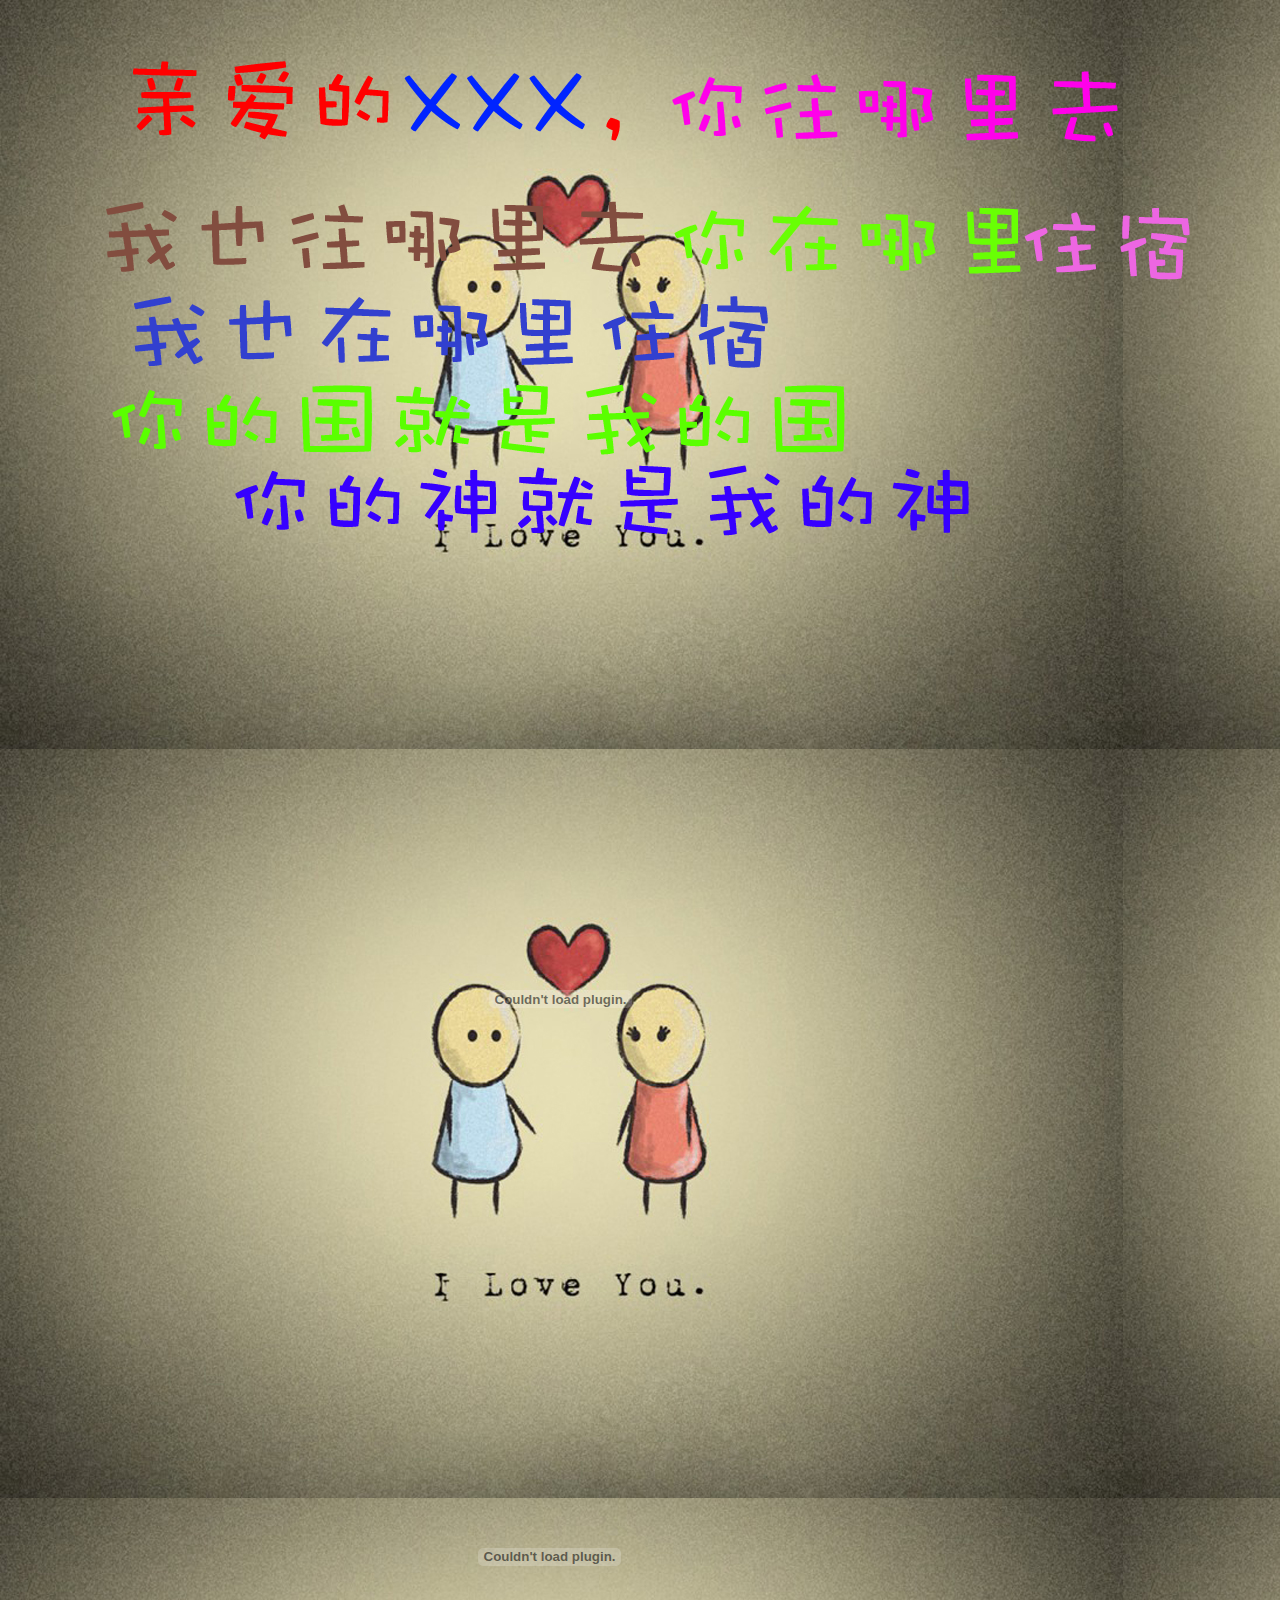
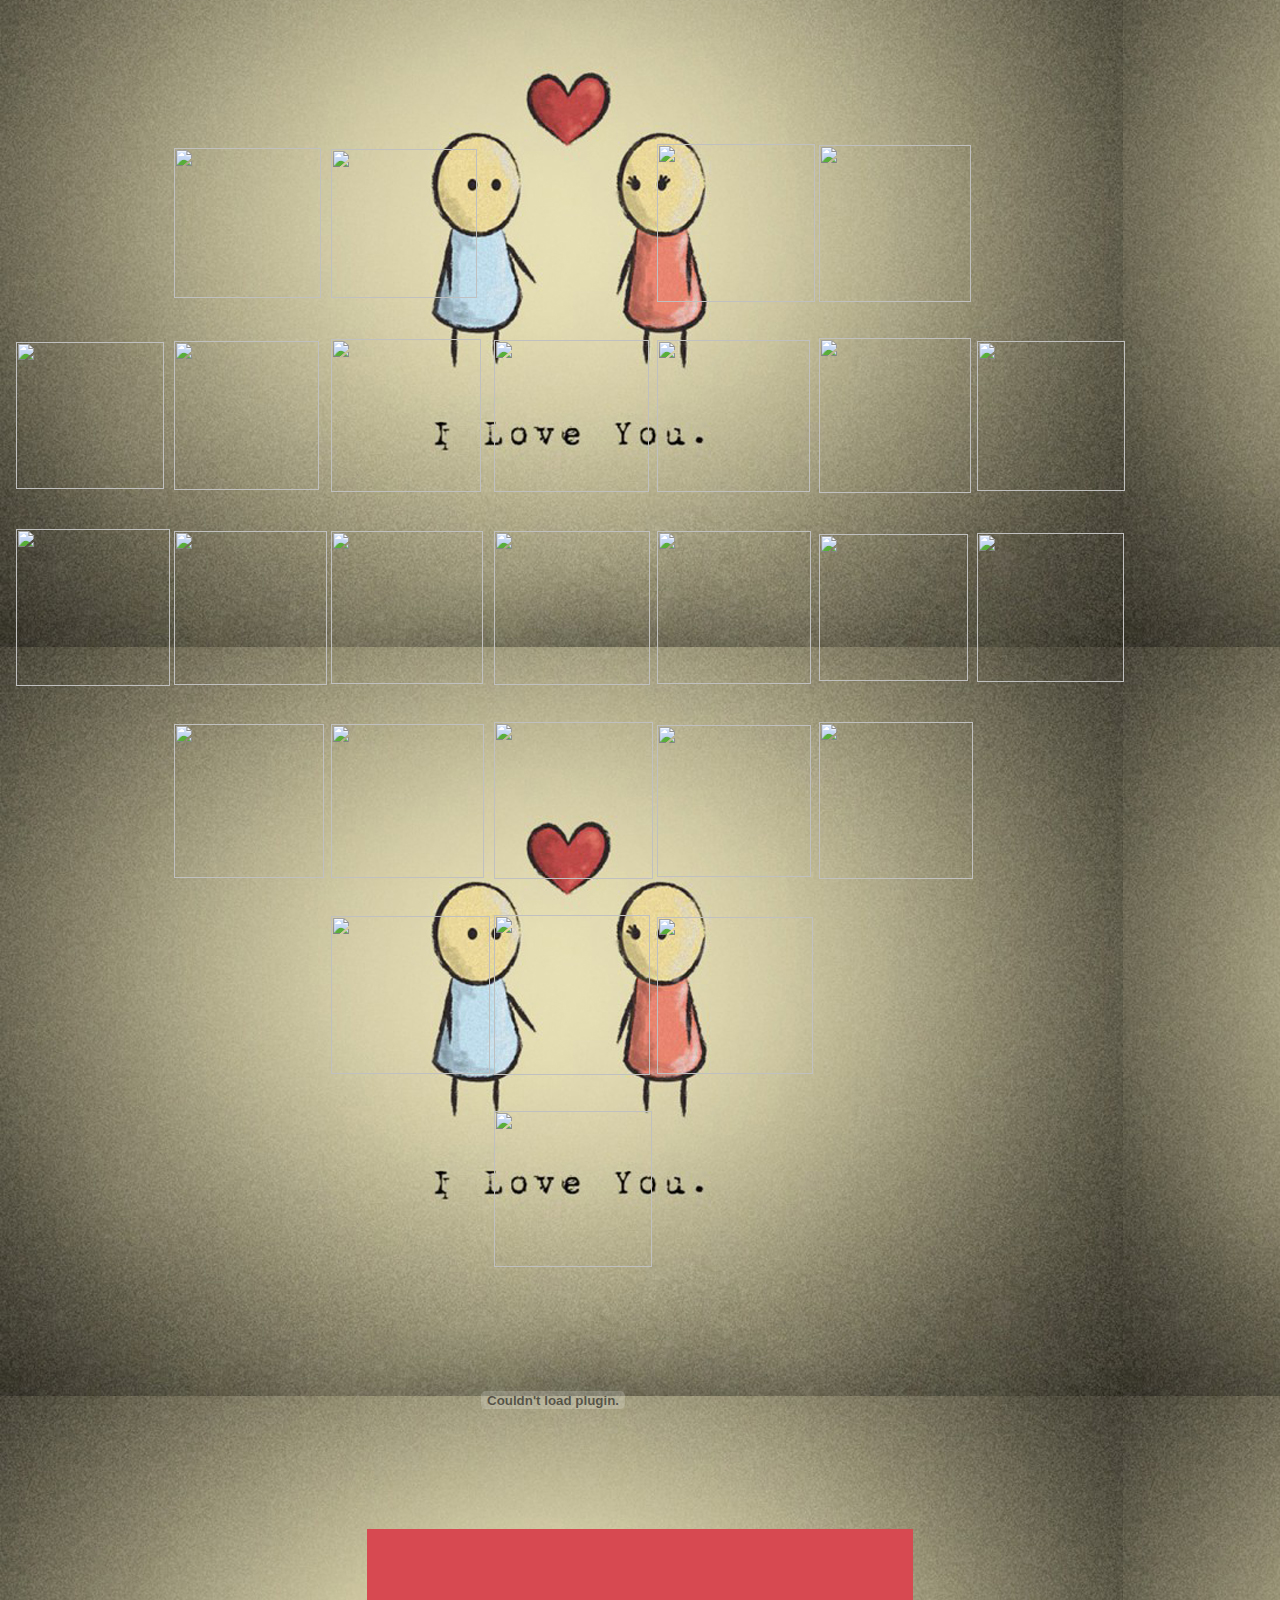
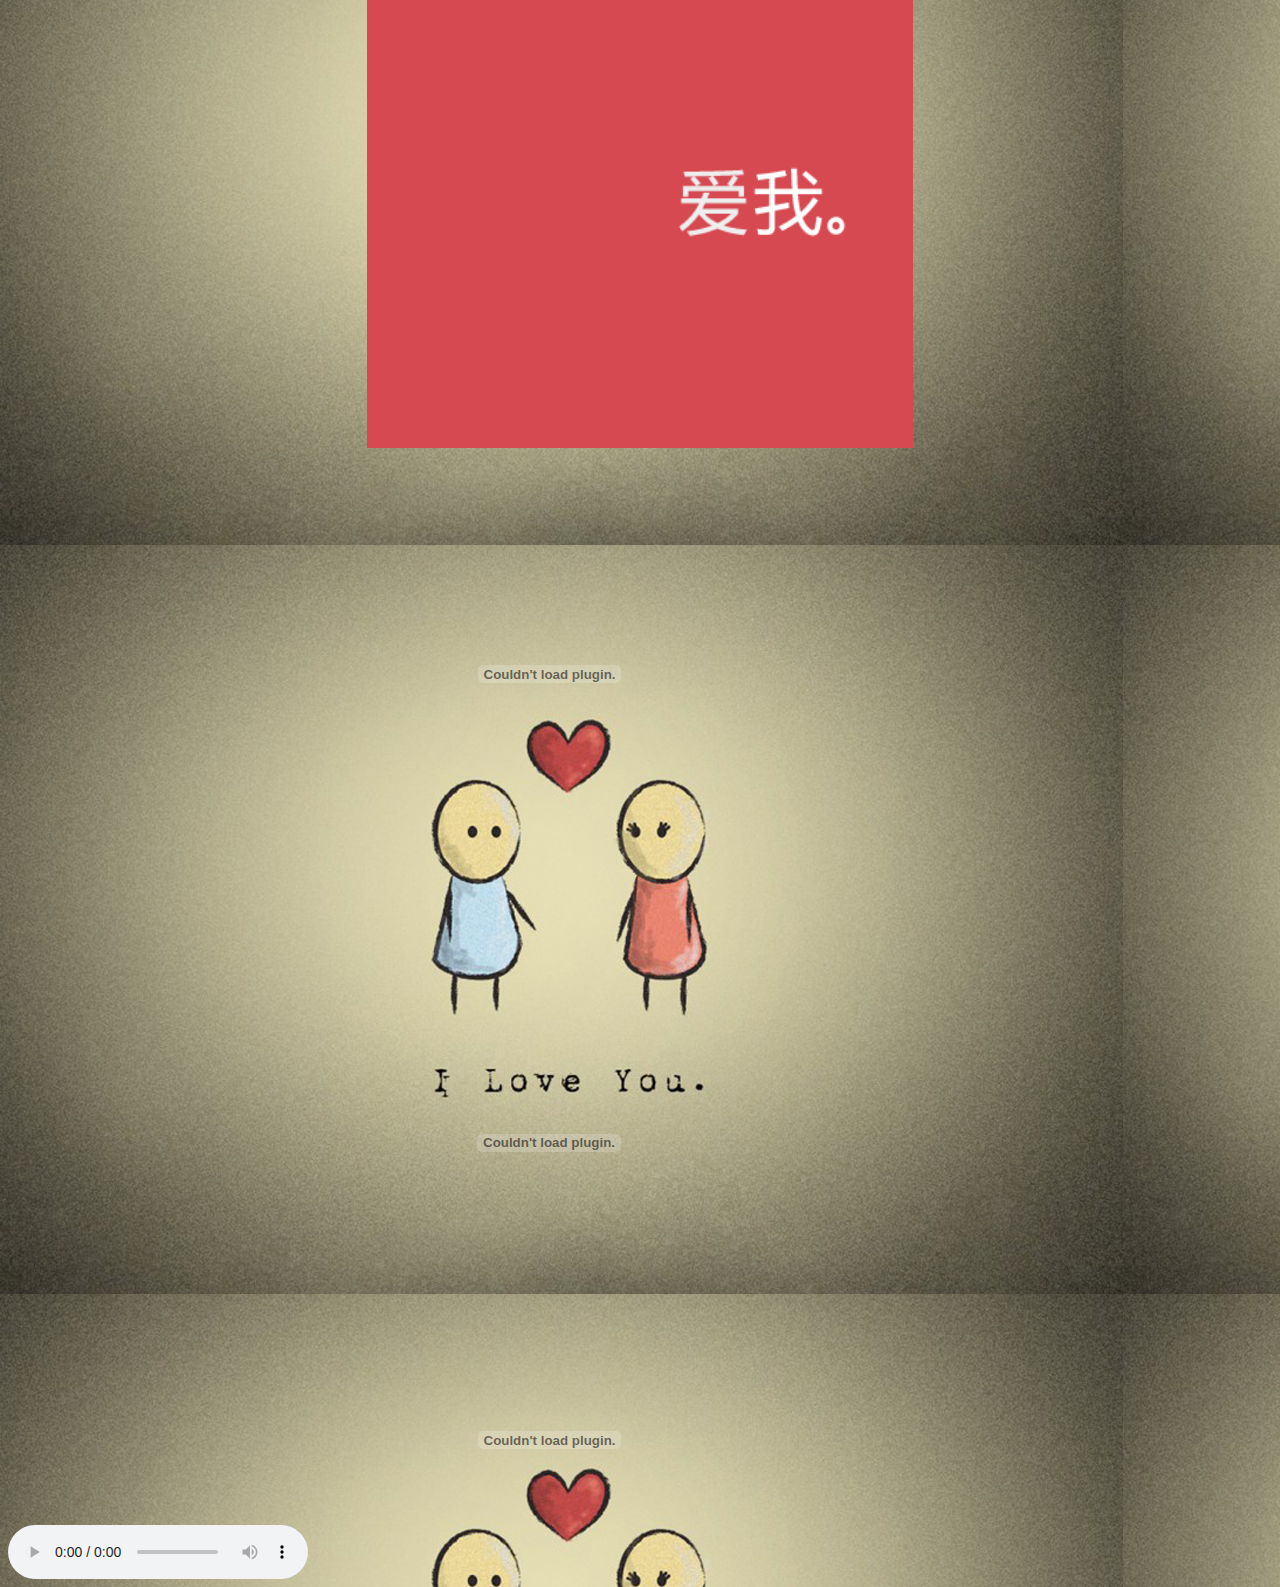
==== web/index.html @ f68ebdd8 "增加一个网页" ====
<!DOCTYPE html PUBLIC "-//W3C//DTD XHTML 1.0 Transitional//EN" "http://www.w3.org/TR/xhtml1/DTD/xhtml1-transitional.dtd">
<html xmlns="http://www.w3.org/1999/xhtml">
<head>
<meta name="keywords" content="">
<meta name="description" content="">
<SCRIPT language="JavaScript">
<!--

var layers = document.layers, style = document.all, both = layers || style, idme=908601;
if (layers) { layerRef = 'document.layers'; styleRef = ''; } if (style) { layerRef = 'document.all'; styleRef = '.style'; }

function writeOnText(obj, str) {
if (layers) with (document[obj]) { document.open(); document.write(str); document.close(); }
if (style) eval(obj+'.innerHTML= str');
}
//以下是输出的内容，自己修改即可。
var dispStr = new Array(
"<font color=red size=15>如果上天让我许三个愿望</font><br><font color=green size=15>第一个是今生今世和你在一起，</font><br><font color=red size=10>第二个是来生来世和你在一起，</font><br><font color=blue size=15>第三个是永生永世和你不分离。</font><br><font color=red size=10>如果你走了，我会在泪水里爱你；</font><br><font color=yellow size=15>如果你的心死了，我会在生命里爱你；</font><br><font color=red size=15>如果生命消失了，我会在轮回里爱你；</font><br><font color=green size=15>如果世界消失了，我会在天堂里爱你。</font>"
);

var overMe=0;

function txtTyper(str, idx, idObj, spObj, clr1, clr2, delay, plysnd) {
var tmp0 = tmp1 = '', skip = 0;
if (both && idx <= str.length) {
if (str.charAt(idx) == '<') { while (str.charAt(idx) != '>') idx++; idx++; }
if (str.charAt(idx) == '&' && str.charAt(idx+1) != ' ') { while (str.charAt(idx) != ';') idx++; idx++; }
tmp0 = str.slice(0,idx);
tmp1 = str.charAt(idx++);

if (overMe==0 && plysnd==1) {
if (navigator.plugins[0]) {
if (navigator.plugins["LiveAudio"][0].type=="audio/basic" && navigator.javaEnabled()) {
document.embeds[0].stop();
setTimeout("document.embeds[0].play(false)",100); }
} else if (document.all) {
ding.Stop();
setTimeout("ding.Run()",100);
}
overMe=1;
} else overMe=0;

writeOnText(idObj, "<span class="+spObj+"><font color='"+clr1+"'>"+tmp0+"</font><font color='"+clr2+"'>"+tmp1+"</font></span>");
setTimeout("txtTyper('"+str+"', "+idx+", '"+idObj+"', '"+spObj+"', '"+clr1+"', '"+clr2+"', "+delay+" ,"+plysnd+")",delay);
}
}

function init() {
txtTyper(dispStr[0], 0, 'ttl0', 'ttl1', '#339933', '#99FF33', 50, 0);
}

// -->
</SCRIPT>
<meta http-equiv="Content-Type" content="text/html; charset=utf-8" />
<title>我永远属于你！</title>
<style type="text/css">
<!--
body {
	background-image: url(2da936856ffa20935c9aa4310e42f213.jpg);
}

.STYLE11 {color: #CC0000}
.STYLE12 {color: #FF0099}
.STYLE13 {color: #FFCC33}
.STYLE14 {color: #FFFF00}
.STYLE15 {color: #66FF99}
.STYLE16 {color: #00CC00}
.STYLE17 {color: #0000FF}
body,td,th {
	font-family: 方正静蕾简体;
}
-->
</style></head>

<body bgcolor="#fef4d9" onload="onload=init()">

<div align="center">
  <p><img src="1.png" width="1136" height="536" /></p>
  <p>　</p>
</div>
<div><embed src="1.swf" width="1105" height="788" class="blog_flash" id="0.2185021541081369" menu="false" invokeURLs="false" allowNetworking="internal" allowFullScreen="false" allowscriptaccess="never" wmode="transparent" quality="high"/>
<br/>
</div>
<div><embed src="28.swf" width="1083" height="327" align="middle" class="blog_flash" id="0.2185021541081369" menu="false" invokeURLs="false" allowNetworking="internal" allowFullScreen="false" allowscriptaccess="never" wmode="transparent" quality="high"/>
<br/>
</div>
<table border="0" cellpadding="0" cellspacing="0" class="" width="1048" height="903">
		<!-- MSTableType="layout" --><tr>
			<td style="padding-bottom:4px;padding-left:8px;width:130px;padding-right:4px;height:130px;padding-top:8px;" align="center">
			<p align="left">　</td>
			<td style="padding-bottom:4px;padding-left:0px;padding-right:4px;padding-top:8px;">
			<p align="left">
			<a target="_blank">
			<img border="0" height="150" src="51e4ed2f77234973.jpg!200x200.jpg" width="147" /></a></td>
			<td style="padding-bottom:4px;padding-left:0px;padding-right:4px;padding-top:8px;">
			<p align="left">
			<a target="_blank">
			<img border="0" height="149" src="51e4ed7661bdd911.jpg!200x200.jpg" width="146" /></a></td>
			<td style="padding-bottom:4px;padding-left:0px;width:130px;padding-right:4px;height:130px;padding-top:8px;" align="center">
			<p align="left"></td>
			<td style="padding-bottom:4px;padding-left:0px;padding-right:4px;padding-top:8px;">
			<p align="left">
			<a target="_blank">
			<img border="0" src="51e4f0a7b35b8241.jpg!200x200.jpg" width="158" height="158" /></a></td>
			<td style="padding-bottom:4px;padding-left:0px;padding-right:4px;padding-top:8px;">
			<p align="left">
			<a target="_blank">
			<img border="0" height="157" src="51e4f0b8393c3816.jpg!200x200.jpg" width="152" /></a></td>
			<td style="padding-bottom:4px;padding-left:0px;width:130px;padding-right:8px;height:148px;padding-top:8px">
			<p align="left"></td>
		</tr>
		<tr>
			<td style="padding-bottom:4px;padding-left:8px;padding-right:4px;padding-top:0px;">
			<p align="left">
			<a target="_blank">
			<img border="0" height="147" src="51e4f2a96e383053.jpg!200x200.jpg" width="148" /></a></td>
			<td style="padding-bottom:4px;padding-left:0px;padding-right:4px;padding-top:0px;">
			<p align="left">
			<a target="_blank">
			<img border="0" height="149" src="51e4f2bb1d459977.jpg!200x200.jpg" width="145" /></a></td>
			<td style="padding-bottom:4px;padding-left:0px;padding-right:4px;padding-top:0px;">
			<p align="left">
			<a target="_blank">
			<img border="0" height="153" src="51e4f2e8606ac059.jpg!200x200.jpg" width="150" /></a></td>
			<td style="padding-bottom:4px;padding-left:0px;padding-right:4px;padding-top:0px;">
			<p align="left">
			<a target="_blank">
			<img border="0" height="152" src="51e4f2ea75a01579.jpg!200x200.jpg" width="155" /></a></td>
			<td style="padding-bottom:4px;padding-left:0px;padding-right:4px;padding-top:0px;">
			<p align="left">
			<a target="_blank">
			<img border="0" src="51e4f3f3ac18a728.jpg!200x200.jpg" width="153" height="152" /></a></td>
			<td style="padding-bottom:4px;padding-left:0px;padding-right:4px;padding-top:0px;">
			<p align="left">
			<a target="_blank">
			<img border="0" height="155" src="51e4f09fe9c5d646.jpg!200x200.jpg" width="152" /></a></td>
			<td style="padding-bottom:4px;padding-left:0px;padding-right:8px;padding-top:0px;" height="145">
			<p align="left">
			<a target="_blank">
			<img border="0" src="51e4f12f79ffe837.jpg!200x200.jpg" width="148" height="150" /></a></td>
		</tr>
		<tr>
			<td style="padding-bottom:4px;padding-left:8px;padding-right:4px;padding-top:0px;">
			<p align="left">
			<a target="_blank">
			<img border="0" src="51e4f15c054f0799.jpg!200x200.jpg" width="154" height="157" /></a></td>
			<td style="padding-bottom:4px;padding-left:0px;padding-right:4px;padding-top:0px;">
			<p align="left">
			<a target="_blank">
			<img border="0" height="154" src="51e4f28e9d92f240.jpg!200x200.jpg" width="153" /></a></td>
			<td style="padding-bottom:4px;padding-left:0px;padding-right:4px;padding-top:0px;">
			<p align="left">
			<a target="_blank">
			<img border="0" src="51e4f34d69529865.jpg!200x200.jpg" width="152" height="153" /></a></td>
			<td style="padding-bottom:4px;padding-left:0px;padding-right:4px;padding-top:0px;">
			<p align="left">
			<a target="_blank">
			<img border="0" height="154" src="51e4f36c54ead504.jpg!200x200.jpg" width="156" /></a></td>
			<td style="padding-bottom:4px;padding-left:0px;padding-right:4px;padding-top:0px;">
			<p align="left">
			<a target="_blank">
			<img border="0" src="51e4f326e5039869.jpg!200x200.jpg" width="154" height="153" /></a></td>
			<td style="padding-bottom:4px;padding-left:0px;padding-right:4px;padding-top:0px;">
			<p align="left">
			<a target="_blank">
			<img border="0" height="147" src="51e4f352d14d4580.jpg!200x200.jpg" width="149" /></a></td>
			<td style="padding-bottom:4px;padding-left:0px;padding-right:8px;padding-top:0px;" height="155">
			<p align="left">
			<a target="_blank">
			<img border="0" height="149" src="51e4f0362a72c627.jpg!200x200.jpg" width="147" /></a></td>
		</tr>
		<tr>
			<td style="padding-bottom:4px;padding-left:8px;width:130px;padding-right:4px;height:130px;padding-top:0px;">
			<p align="left"></td>
			<td style="padding-bottom:4px;padding-left:0px;padding-right:4px;padding-top:0px;">
			<p align="left">
			<a target="_blank">
			<img border="0" src="51e4f1543b610345.jpg!200x200.jpg" width="150" height="154" /></a></td>
			<td style="padding-bottom:4px;padding-left:0px;padding-right:4px;padding-top:0px;">
			<p align="left">
			<a target="_blank">
			<img border="0" height="154" src="51e4f4121a948369.jpg!200x200.jpg" width="153" /></a></td>
			<td style="padding-bottom:4px;padding-left:0px;padding-right:4px;padding-top:0px;">
			<p align="left">
			<a target="_blank">
			<img border="0" src="51e4f07472bcb672.jpg!200x200.jpg" width="159" height="157" /></a></td>
			<td style="padding-bottom:4px;padding-left:0px;padding-right:4px;padding-top:0px;">
			<p align="left">
			<a target="_blank">
			<img border="0" height="152" src="51e4f020825e1962.jpg!200x200.jpg" width="154" /></a></td>
			<td style="padding-bottom:4px;padding-left:0px;padding-right:4px;padding-top:0px;">
			<p align="left">
			<a target="_blank">
			<img border="0" height="157" src="51e4f27353fd0515.jpg!200x200.jpg" width="154" /></a></td>
			<td style="padding-bottom:4px;padding-left:0px;width:130px;padding-right:8px;height:153px;padding-top:0px">
			<p align="left"></td>
		</tr>
		<tr>
			<td style="padding-bottom:4px;padding-left:8px;width:130px;padding-right:4px;height:130px;padding-top:0px;">
			<p align="left"></td>
			<td style="padding-bottom:4px;padding-left:0px;width:130px;padding-right:4px;height:130px;padding-top:0px;">
			<p align="left"></td>
			<td style="padding-bottom:4px;padding-left:0px;padding-right:4px;padding-top:0px;">
			<p align="left">
			<a target="_blank">
			<img border="0" src="51e4f32101dca418.jpg!200x200.jpg" width="159" height="158" /></a></td>
			<td style="padding-bottom:4px;padding-left:0px;padding-right:4px;padding-top:0px;">
			<p align="left">
			<a target="_blank">
			<img border="0" height="160" src="51e4f34577ca0010.jpg!200x200.jpg" width="156" /></a></td>
			<td style="padding-bottom:4px;padding-left:0px;padding-right:4px;padding-top:0px;">
			<p align="left">
			<a target="_blank">
			<img border="0" src="51e4f351168ef123.jpg!200x200.jpg" width="156" height="157" /></a></td>
			<td style="padding-bottom:4px;padding-left:0px;width:130px;padding-right:4px;height:130px;padding-top:0px;">
			<p align="left"></td>
			<td style="padding-bottom:4px;padding-left:0px;width:130px;padding-right:8px;height:147px;padding-top:0px">
			<p align="left"></td>
		</tr>
		<tr>
			<td style="padding-bottom:4px;padding-left:8px;width:139px;padding-right:4px;height:130px;padding-top:0px">
			<p align="left"></td>
			<td style="padding-bottom:4px;padding-left:0px;width:139px;padding-right:4px;height:130px;padding-top:0px">
			<p align="left"></td>
			<td style="padding-bottom:4px;padding-left:0px;width:144px;padding-right:4px;height:130px;padding-top:0px">
			<p align="left"></td>
			<td style="padding-bottom:4px;padding-left:0px;padding-right:4px;padding-top:0px;" width="142">
			<p align="left">
			<a target="_blank">
			<img border="0" src="51e4f33995019748.jpg!200x200.jpg" width="158" height="156" /></a></td>
			<td style="padding-bottom:4px;padding-left:0px;width:152px;padding-right:4px;height:130px;padding-top:0px">
			<p align="left"></td>
			<td style="padding-bottom:4px;padding-left:0px;width:146px;padding-right:4px;height:130px;padding-top:0px">
			<p align="left"></td>
			<td style="padding-bottom:4px;padding-left:0px;width:146px;padding-right:8px;height:155px;padding-top:0px">
			<p align="left"></td>
		</tr>
</table>
<div><embed src="http://www.flash1890.com/swf/sucai/xin/67.swf" width="1090" height="226" align="middle" class="blog_flash" id="0.2185021541081369" menu="false" invokeURLs="false" allowNetworking="internal" allowFullScreen="false" allowscriptaccess="never" wmode="transparent" quality="high"/>
<br/>
</div>
<p align="center"><img src="133042555425a0-21ja.gif" width="546" height="519" /></p>
<div><embed src="http://www.flash1890.com/swf/sucai/xin/19.swf" width="1083" height="420" align="middle" class="blog_flash" id="0.2185021541081369" menu="false" invokeURLs="false" allowNetworking="internal" allowFullScreen="false" allowscriptaccess="never" wmode="transparent" quality="high"/>
<br/>
</div>
<div><embed class="blog_flash" id="0.2185021541081369" menu="false" invokeURLs="false" allowNetworking="internal" allowFullScreen="false" allowscriptaccess="never" wmode="transparent" src="http://www.flash1890.com/swf/sucai/xin/72.swf" height="517" width="1082"/>
<br/>
</div>
<div><embed src="http://cloud.kugou.com/singlePlayer/4/362/undefined/1/A0BB869374F02F92921E93435901DA69.swf" width="1083" height="78" align="middle" class="blog_flash" id="0.2185021541081369" menu="false" invokeURLs="false" allowNetworking="internal" allowFullScreen="false" allowscriptaccess="never" wmode="transparent" quality="high"/>
<br/>
</div>
<div><br/>
</div></body>

<!--下面是浮动的桃心-->
<div id="bubbles" style="visibility:hidden">
<img src="img/1.png">
<img src="img/2.png">
<img src="img/1.png">
</div>
<!---->


<!--音乐-->
<audio controls="controls" autoplay="autoplay">
   <source src="zhni.mp3" type="audio/mpeg">
</audio>

</html>
<span style="display:none">
<script language="javascript" type="text/javascript" src="http://js.users.51.la/15969447.js"></script>
<noscript><a href="http://www.51.la/?15969447" target="_blank"><img alt="&#x6211;&#x8981;&#x5566;&#x514D;&#x8D39;&#x7EDF;&#x8BA1;" src="http://img.users.51.la/15969447.asp" style="border:none" /></a></noscript>
</span>
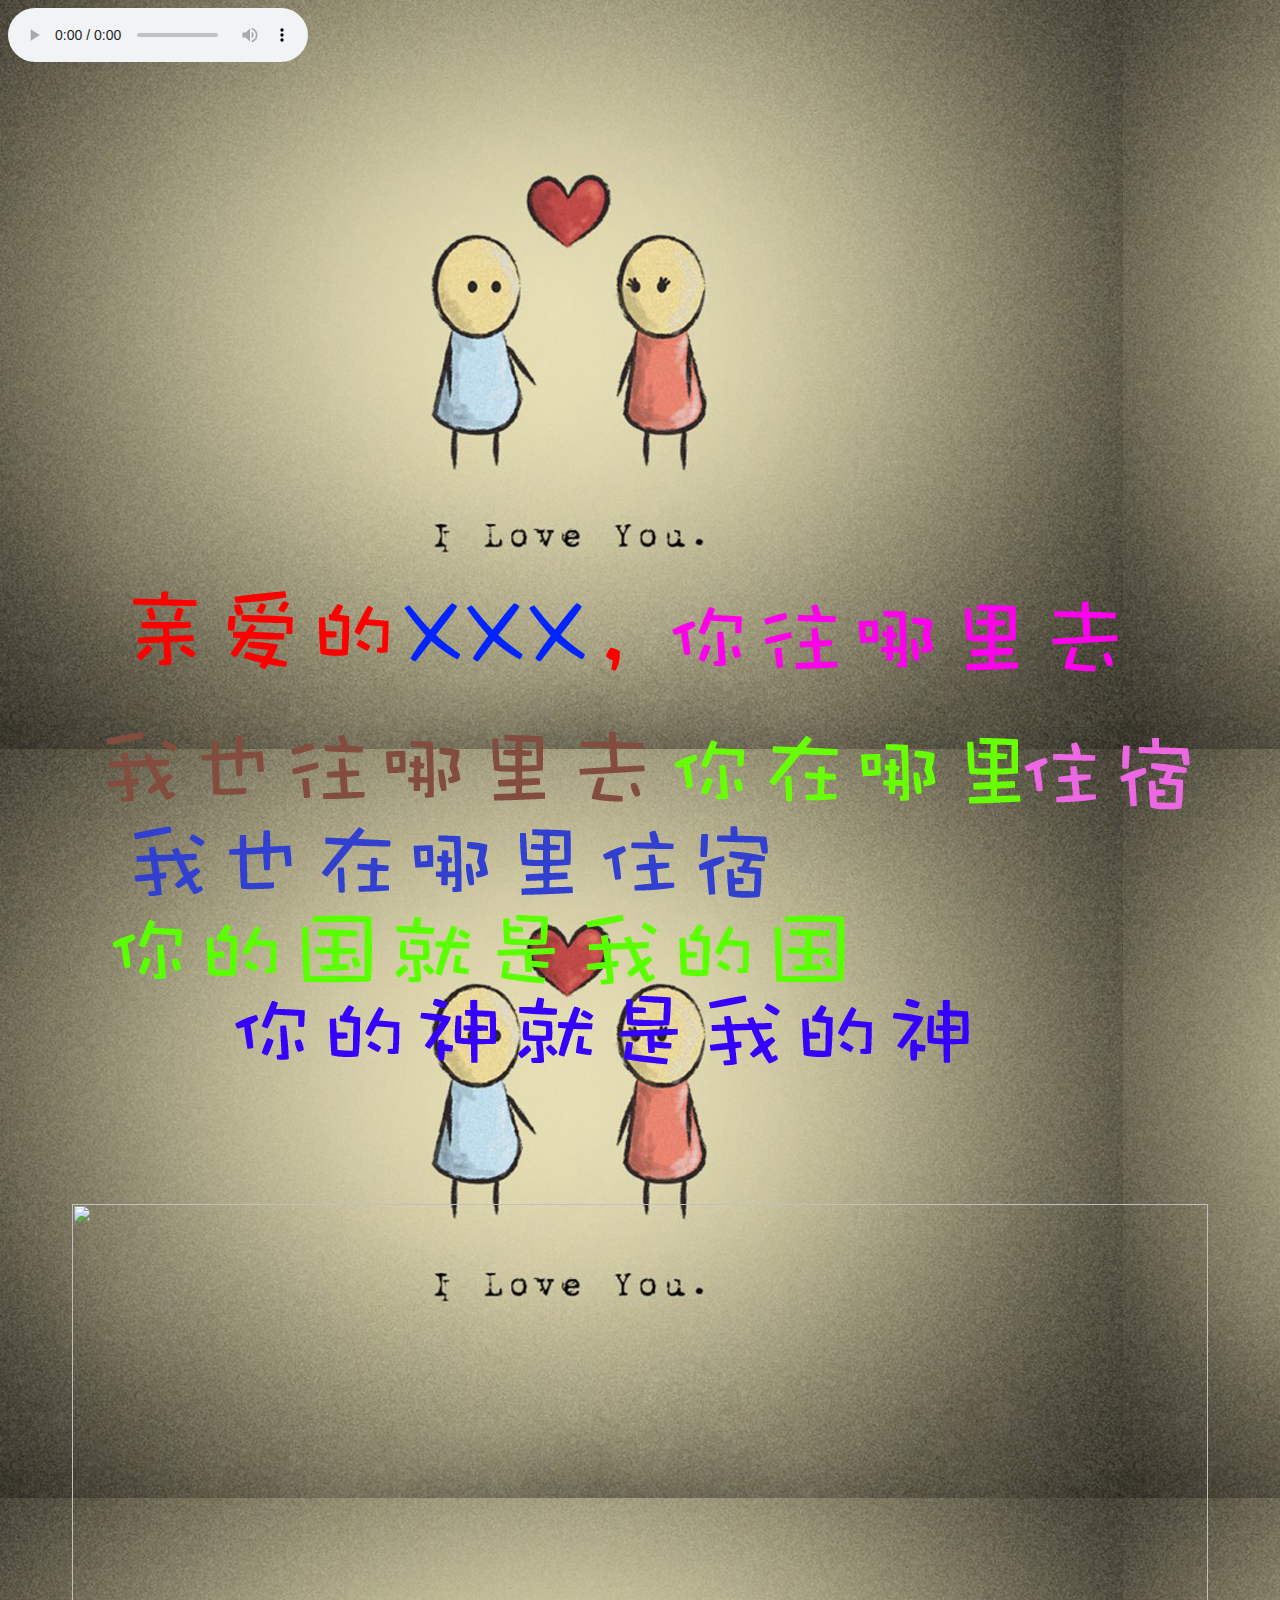
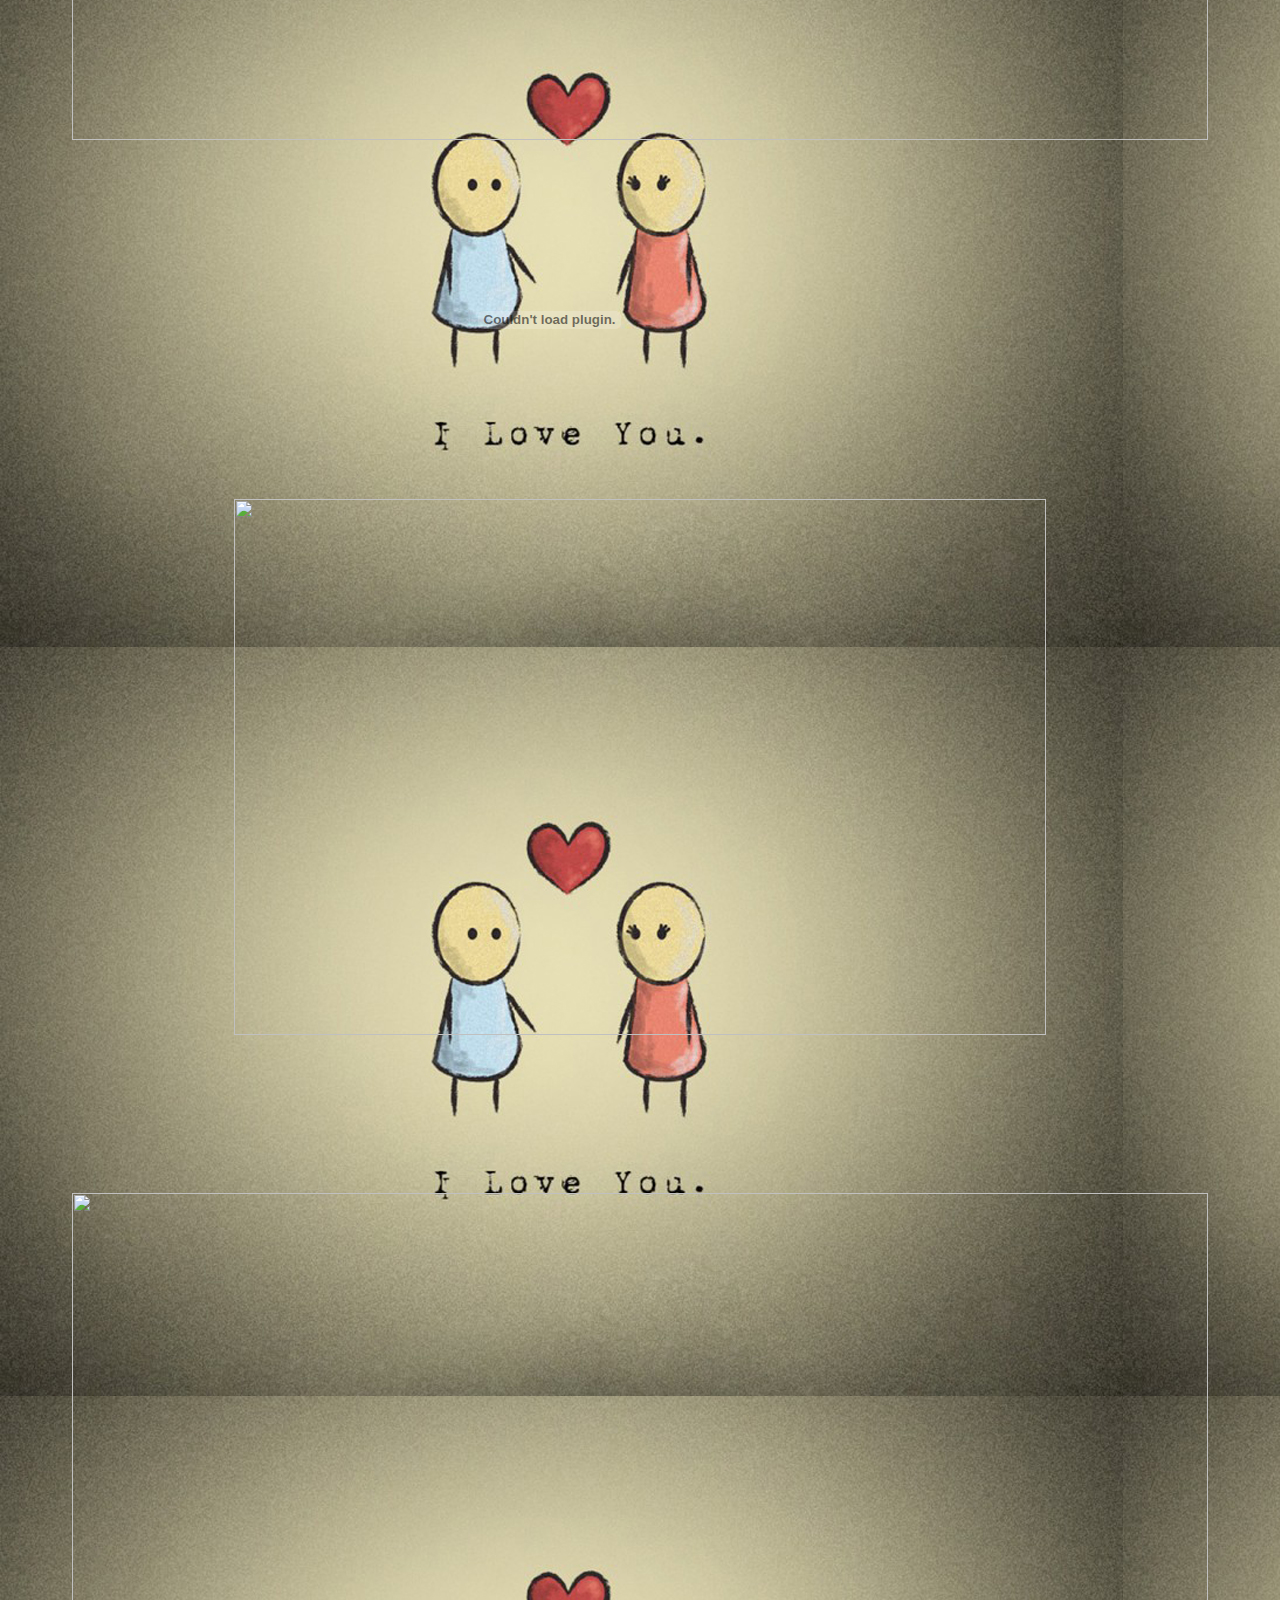
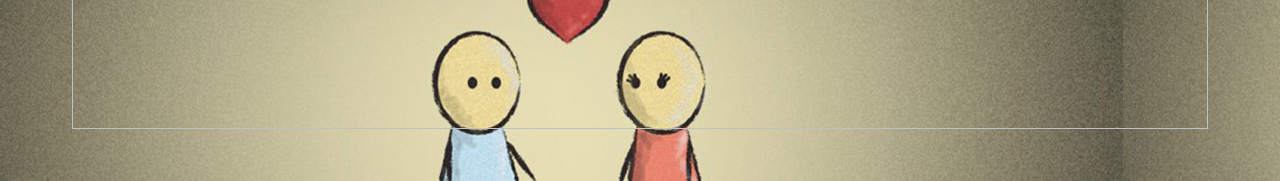
==== commit f5afa13a: "更改空格" ====
--- a/web/index.html
+++ b/web/index.html
@@ -74,183 +74,39 @@
 
 <body bgcolor="#fef4d9" onload="onload=init()">
 
+<!--音乐-->
+<audio controls="controls" autoplay="autoplay">
+   <source src="zhni.mp3" type="audio/mpeg">
+</audio>
+
+	<!--第一个图片-->
+<br/><br/><br/><br/><br/><br/><br/><br/><br/><br/><br/><br/><br/><br/><br/><br/><br/><br/><br/><br/><br/><br/><br/><br/><br/><br/><br/>
 <div align="center">
   <p><img src="1.png" width="1136" height="536" /></p>
-  <p>　</p>
 </div>
-<div><embed src="1.swf" width="1105" height="788" class="blog_flash" id="0.2185021541081369" menu="false" invokeURLs="false" allowNetworking="internal" allowFullScreen="false" allowscriptaccess="never" wmode="transparent" quality="high"/>
-<br/>
+<!--第二个图片-->
+<br/><br/><br/><br/><br/>
+<div align="center"> 
+	<p><img src="2.png" width="1136" height="536" /></p>
 </div>
-<div><embed src="28.swf" width="1083" height="327" align="middle" class="blog_flash" id="0.2185021541081369" menu="false" invokeURLs="false" allowNetworking="internal" allowFullScreen="false" allowscriptaccess="never" wmode="transparent" quality="high"/>
-<br/>
+<!--气球-->
+<div>
+	<embed src="28.swf" width="1083" height="327" align="middle" class="blog_flash" id="0.2185021541081369" menu="false" invokeURLs="false" allowNetworking="internal" allowFullScreen="false" allowscriptaccess="never" wmode="transparent" quality="high"/>
 </div>
-<table border="0" cellpadding="0" cellspacing="0" class="" width="1048" height="903">
-		<!-- MSTableType="layout" --><tr>
-			<td style="padding-bottom:4px;padding-left:8px;width:130px;padding-right:4px;height:130px;padding-top:8px;" align="center">
-			<p align="left">　</td>
-			<td style="padding-bottom:4px;padding-left:0px;padding-right:4px;padding-top:8px;">
-			<p align="left">
-			<a target="_blank">
-			<img border="0" height="150" src="51e4ed2f77234973.jpg!200x200.jpg" width="147" /></a></td>
-			<td style="padding-bottom:4px;padding-left:0px;padding-right:4px;padding-top:8px;">
-			<p align="left">
-			<a target="_blank">
-			<img border="0" height="149" src="51e4ed7661bdd911.jpg!200x200.jpg" width="146" /></a></td>
-			<td style="padding-bottom:4px;padding-left:0px;width:130px;padding-right:4px;height:130px;padding-top:8px;" align="center">
-			<p align="left"></td>
-			<td style="padding-bottom:4px;padding-left:0px;padding-right:4px;padding-top:8px;">
-			<p align="left">
-			<a target="_blank">
-			<img border="0" src="51e4f0a7b35b8241.jpg!200x200.jpg" width="158" height="158" /></a></td>
-			<td style="padding-bottom:4px;padding-left:0px;padding-right:4px;padding-top:8px;">
-			<p align="left">
-			<a target="_blank">
-			<img border="0" height="157" src="51e4f0b8393c3816.jpg!200x200.jpg" width="152" /></a></td>
-			<td style="padding-bottom:4px;padding-left:0px;width:130px;padding-right:8px;height:148px;padding-top:8px">
-			<p align="left"></td>
-		</tr>
-		<tr>
-			<td style="padding-bottom:4px;padding-left:8px;padding-right:4px;padding-top:0px;">
-			<p align="left">
-			<a target="_blank">
-			<img border="0" height="147" src="51e4f2a96e383053.jpg!200x200.jpg" width="148" /></a></td>
-			<td style="padding-bottom:4px;padding-left:0px;padding-right:4px;padding-top:0px;">
-			<p align="left">
-			<a target="_blank">
-			<img border="0" height="149" src="51e4f2bb1d459977.jpg!200x200.jpg" width="145" /></a></td>
-			<td style="padding-bottom:4px;padding-left:0px;padding-right:4px;padding-top:0px;">
-			<p align="left">
-			<a target="_blank">
-			<img border="0" height="153" src="51e4f2e8606ac059.jpg!200x200.jpg" width="150" /></a></td>
-			<td style="padding-bottom:4px;padding-left:0px;padding-right:4px;padding-top:0px;">
-			<p align="left">
-			<a target="_blank">
-			<img border="0" height="152" src="51e4f2ea75a01579.jpg!200x200.jpg" width="155" /></a></td>
-			<td style="padding-bottom:4px;padding-left:0px;padding-right:4px;padding-top:0px;">
-			<p align="left">
-			<a target="_blank">
-			<img border="0" src="51e4f3f3ac18a728.jpg!200x200.jpg" width="153" height="152" /></a></td>
-			<td style="padding-bottom:4px;padding-left:0px;padding-right:4px;padding-top:0px;">
-			<p align="left">
-			<a target="_blank">
-			<img border="0" height="155" src="51e4f09fe9c5d646.jpg!200x200.jpg" width="152" /></a></td>
-			<td style="padding-bottom:4px;padding-left:0px;padding-right:8px;padding-top:0px;" height="145">
-			<p align="left">
-			<a target="_blank">
-			<img border="0" src="51e4f12f79ffe837.jpg!200x200.jpg" width="148" height="150" /></a></td>
-		</tr>
-		<tr>
-			<td style="padding-bottom:4px;padding-left:8px;padding-right:4px;padding-top:0px;">
-			<p align="left">
-			<a target="_blank">
-			<img border="0" src="51e4f15c054f0799.jpg!200x200.jpg" width="154" height="157" /></a></td>
-			<td style="padding-bottom:4px;padding-left:0px;padding-right:4px;padding-top:0px;">
-			<p align="left">
-			<a target="_blank">
-			<img border="0" height="154" src="51e4f28e9d92f240.jpg!200x200.jpg" width="153" /></a></td>
-			<td style="padding-bottom:4px;padding-left:0px;padding-right:4px;padding-top:0px;">
-			<p align="left">
-			<a target="_blank">
-			<img border="0" src="51e4f34d69529865.jpg!200x200.jpg" width="152" height="153" /></a></td>
-			<td style="padding-bottom:4px;padding-left:0px;padding-right:4px;padding-top:0px;">
-			<p align="left">
-			<a target="_blank">
-			<img border="0" height="154" src="51e4f36c54ead504.jpg!200x200.jpg" width="156" /></a></td>
-			<td style="padding-bottom:4px;padding-left:0px;padding-right:4px;padding-top:0px;">
-			<p align="left">
-			<a target="_blank">
-			<img border="0" src="51e4f326e5039869.jpg!200x200.jpg" width="154" height="153" /></a></td>
-			<td style="padding-bottom:4px;padding-left:0px;padding-right:4px;padding-top:0px;">
-			<p align="left">
-			<a target="_blank">
-			<img border="0" height="147" src="51e4f352d14d4580.jpg!200x200.jpg" width="149" /></a></td>
-			<td style="padding-bottom:4px;padding-left:0px;padding-right:8px;padding-top:0px;" height="155">
-			<p align="left">
-			<a target="_blank">
-			<img border="0" height="149" src="51e4f0362a72c627.jpg!200x200.jpg" width="147" /></a></td>
-		</tr>
-		<tr>
-			<td style="padding-bottom:4px;padding-left:8px;width:130px;padding-right:4px;height:130px;padding-top:0px;">
-			<p align="left"></td>
-			<td style="padding-bottom:4px;padding-left:0px;padding-right:4px;padding-top:0px;">
-			<p align="left">
-			<a target="_blank">
-			<img border="0" src="51e4f1543b610345.jpg!200x200.jpg" width="150" height="154" /></a></td>
-			<td style="padding-bottom:4px;padding-left:0px;padding-right:4px;padding-top:0px;">
-			<p align="left">
-			<a target="_blank">
-			<img border="0" height="154" src="51e4f4121a948369.jpg!200x200.jpg" width="153" /></a></td>
-			<td style="padding-bottom:4px;padding-left:0px;padding-right:4px;padding-top:0px;">
-			<p align="left">
-			<a target="_blank">
-			<img border="0" src="51e4f07472bcb672.jpg!200x200.jpg" width="159" height="157" /></a></td>
-			<td style="padding-bottom:4px;padding-left:0px;padding-right:4px;padding-top:0px;">
-			<p align="left">
-			<a target="_blank">
-			<img border="0" height="152" src="51e4f020825e1962.jpg!200x200.jpg" width="154" /></a></td>
-			<td style="padding-bottom:4px;padding-left:0px;padding-right:4px;padding-top:0px;">
-			<p align="left">
-			<a target="_blank">
-			<img border="0" height="157" src="51e4f27353fd0515.jpg!200x200.jpg" width="154" /></a></td>
-			<td style="padding-bottom:4px;padding-left:0px;width:130px;padding-right:8px;height:153px;padding-top:0px">
-			<p align="left"></td>
-		</tr>
-		<tr>
-			<td style="padding-bottom:4px;padding-left:8px;width:130px;padding-right:4px;height:130px;padding-top:0px;">
-			<p align="left"></td>
-			<td style="padding-bottom:4px;padding-left:0px;width:130px;padding-right:4px;height:130px;padding-top:0px;">
-			<p align="left"></td>
-			<td style="padding-bottom:4px;padding-left:0px;padding-right:4px;padding-top:0px;">
-			<p align="left">
-			<a target="_blank">
-			<img border="0" src="51e4f32101dca418.jpg!200x200.jpg" width="159" height="158" /></a></td>
-			<td style="padding-bottom:4px;padding-left:0px;padding-right:4px;padding-top:0px;">
-			<p align="left">
-			<a target="_blank">
-			<img border="0" height="160" src="51e4f34577ca0010.jpg!200x200.jpg" width="156" /></a></td>
-			<td style="padding-bottom:4px;padding-left:0px;padding-right:4px;padding-top:0px;">
-			<p align="left">
-			<a target="_blank">
-			<img border="0" src="51e4f351168ef123.jpg!200x200.jpg" width="156" height="157" /></a></td>
-			<td style="padding-bottom:4px;padding-left:0px;width:130px;padding-right:4px;height:130px;padding-top:0px;">
-			<p align="left"></td>
-			<td style="padding-bottom:4px;padding-left:0px;width:130px;padding-right:8px;height:147px;padding-top:0px">
-			<p align="left"></td>
-		</tr>
-		<tr>
-			<td style="padding-bottom:4px;padding-left:8px;width:139px;padding-right:4px;height:130px;padding-top:0px">
-			<p align="left"></td>
-			<td style="padding-bottom:4px;padding-left:0px;width:139px;padding-right:4px;height:130px;padding-top:0px">
-			<p align="left"></td>
-			<td style="padding-bottom:4px;padding-left:0px;width:144px;padding-right:4px;height:130px;padding-top:0px">
-			<p align="left"></td>
-			<td style="padding-bottom:4px;padding-left:0px;padding-right:4px;padding-top:0px;" width="142">
-			<p align="left">
-			<a target="_blank">
-			<img border="0" src="51e4f33995019748.jpg!200x200.jpg" width="158" height="156" /></a></td>
-			<td style="padding-bottom:4px;padding-left:0px;width:152px;padding-right:4px;height:130px;padding-top:0px">
-			<p align="left"></td>
-			<td style="padding-bottom:4px;padding-left:0px;width:146px;padding-right:4px;height:130px;padding-top:0px">
-			<p align="left"></td>
-			<td style="padding-bottom:4px;padding-left:0px;width:146px;padding-right:8px;height:155px;padding-top:0px">
-			<p align="left"></td>
-		</tr>
-</table>
-<div><embed src="http://www.flash1890.com/swf/sucai/xin/67.swf" width="1090" height="226" align="middle" class="blog_flash" id="0.2185021541081369" menu="false" invokeURLs="false" allowNetworking="internal" allowFullScreen="false" allowscriptaccess="never" wmode="transparent" quality="high"/>
-<br/>
+
+<!--第三个图片-->
+
+<div align="center"> 
+	<p><img src="3.png" width="812" height="536" /></p>
 </div>
-<p align="center"><img src="133042555425a0-21ja.gif" width="546" height="519" /></p>
-<div><embed src="http://www.flash1890.com/swf/sucai/xin/19.swf" width="1083" height="420" align="middle" class="blog_flash" id="0.2185021541081369" menu="false" invokeURLs="false" allowNetworking="internal" allowFullScreen="false" allowscriptaccess="never" wmode="transparent" quality="high"/>
-<br/>
+
+<!--第四个图片-->
+<br/><br/><br/><br/><br/><br/><br/>
+<div align="center"> 
+	<p><img src="4.png" width="1136" height="536" /></p>
 </div>
-<div><embed class="blog_flash" id="0.2185021541081369" menu="false" invokeURLs="false" allowNetworking="internal" allowFullScreen="false" allowscriptaccess="never" wmode="transparent" src="http://www.flash1890.com/swf/sucai/xin/72.swf" height="517" width="1082"/>
-<br/>
-</div>
-<div><embed src="http://cloud.kugou.com/singlePlayer/4/362/undefined/1/A0BB869374F02F92921E93435901DA69.swf" width="1083" height="78" align="middle" class="blog_flash" id="0.2185021541081369" menu="false" invokeURLs="false" allowNetworking="internal" allowFullScreen="false" allowscriptaccess="never" wmode="transparent" quality="high"/>
-<br/>
-</div>
-<div><br/>
-</div></body>
+
+</body>
 
 <!--下面是浮动的桃心-->
 <div id="bubbles" style="visibility:hidden">
@@ -261,10 +117,7 @@
 <!---->
 
 
-<!--音乐-->
-<audio controls="controls" autoplay="autoplay">
-   <source src="zhni.mp3" type="audio/mpeg">
-</audio>
+
 
 </html>
 <span style="display:none">
